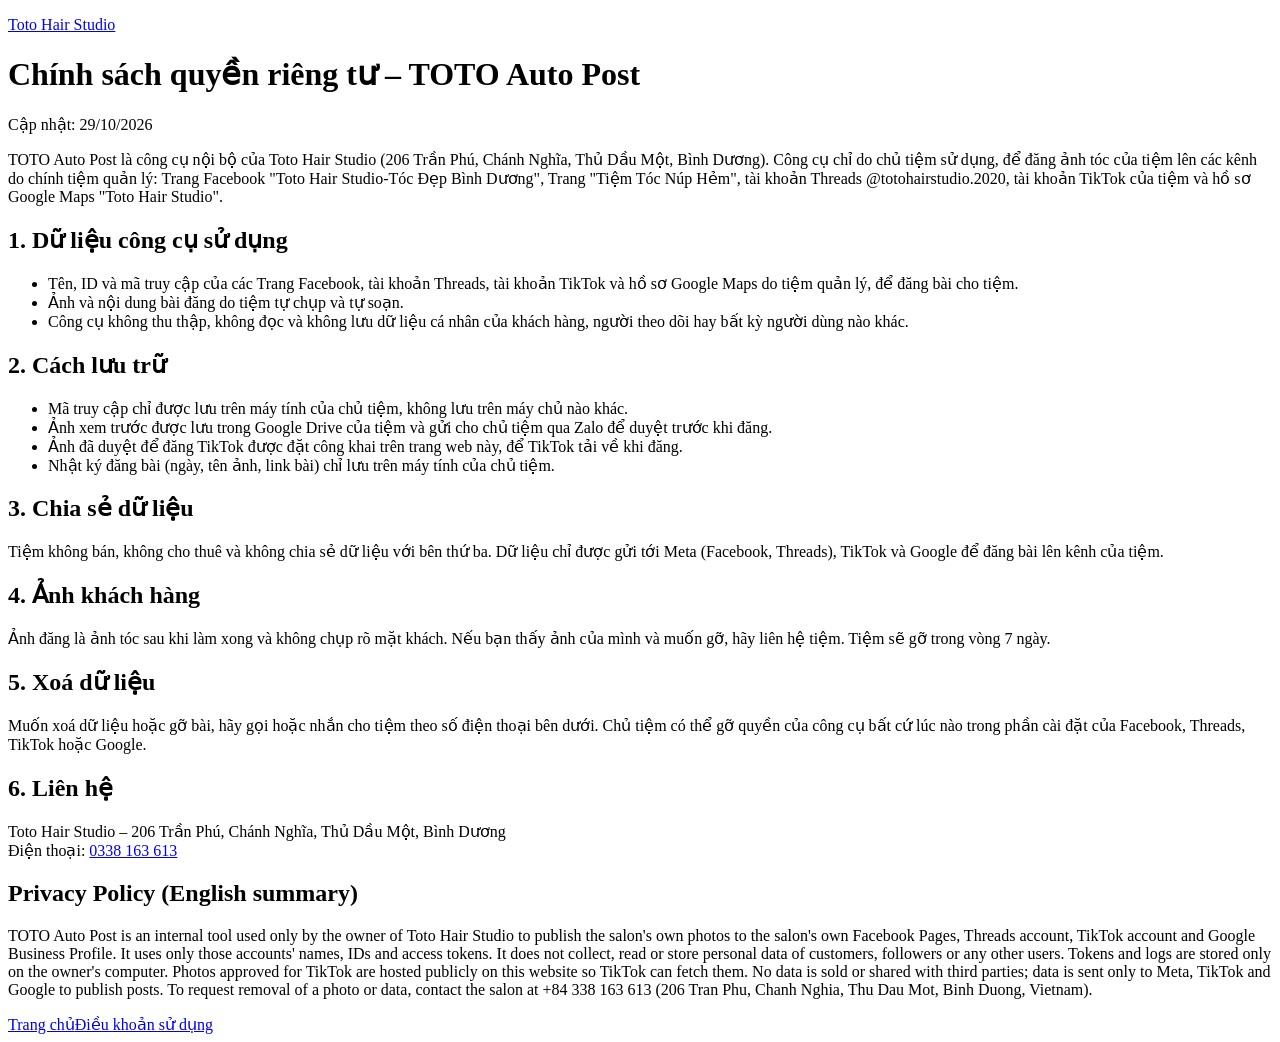
==== privacy.html @ 06d0007b "Cập nhật privacy.html" ====
<!doctype html>
<html lang="vi">
<head>
<meta charset="utf-8">
<meta name="viewport" content="width=device-width, initial-scale=1">
<title>Chính sách quyền riêng tư – Toto Hair Studio</title>
<link rel="stylesheet" href="style.css">
</head>
<body>
<main class="doc">
  <p class="brand"><a href="./">Toto Hair Studio</a></p>
  <h1>Chính sách quyền riêng tư – TOTO Auto Post</h1>
  <p>Cập nhật: 29/10/2026</p>
  <p>TOTO Auto Post là công cụ nội bộ của Toto Hair Studio (206 Trần Phú, Chánh Nghĩa, Thủ Dầu Một, Bình Dương). Công cụ chỉ do chủ tiệm sử dụng, để đăng ảnh tóc của tiệm lên các kênh do chính tiệm quản lý: Trang Facebook "Toto Hair Studio-Tóc Đẹp Bình Dương", Trang "Tiệm Tóc Núp Hẻm", tài khoản Threads @totohairstudio.2020, tài khoản TikTok của tiệm và hồ sơ Google Maps "Toto Hair Studio".</p>

  <h2>1. Dữ liệu công cụ sử dụng</h2>
  <ul>
    <li>Tên, ID và mã truy cập của các Trang Facebook, tài khoản Threads, tài khoản TikTok và hồ sơ Google Maps do tiệm quản lý, để đăng bài cho tiệm.</li>
    <li>Ảnh và nội dung bài đăng do tiệm tự chụp và tự soạn.</li>
    <li>Công cụ không thu thập, không đọc và không lưu dữ liệu cá nhân của khách hàng, người theo dõi hay bất kỳ người dùng nào khác.</li>
  </ul>

  <h2>2. Cách lưu trữ</h2>
  <ul>
    <li>Mã truy cập chỉ được lưu trên máy tính của chủ tiệm, không lưu trên máy chủ nào khác.</li>
    <li>Ảnh xem trước được lưu trong Google Drive của tiệm và gửi cho chủ tiệm qua Zalo để duyệt trước khi đăng.</li>
    <li>Ảnh đã duyệt để đăng TikTok được đặt công khai trên trang web này, để TikTok tải về khi đăng.</li>
    <li>Nhật ký đăng bài (ngày, tên ảnh, link bài) chỉ lưu trên máy tính của chủ tiệm.</li>
  </ul>

  <h2>3. Chia sẻ dữ liệu</h2>
  <p>Tiệm không bán, không cho thuê và không chia sẻ dữ liệu với bên thứ ba. Dữ liệu chỉ được gửi tới Meta (Facebook, Threads), TikTok và Google để đăng bài lên kênh của tiệm.</p>

  <h2>4. Ảnh khách hàng</h2>
  <p>Ảnh đăng là ảnh tóc sau khi làm xong và không chụp rõ mặt khách. Nếu bạn thấy ảnh của mình và muốn gỡ, hãy liên hệ tiệm. Tiệm sẽ gỡ trong vòng 7 ngày.</p>

  <h2>5. Xoá dữ liệu</h2>
  <p>Muốn xoá dữ liệu hoặc gỡ bài, hãy gọi hoặc nhắn cho tiệm theo số điện thoại bên dưới. Chủ tiệm có thể gỡ quyền của công cụ bất cứ lúc nào trong phần cài đặt của Facebook, Threads, TikTok hoặc Google.</p>

  <h2>6. Liên hệ</h2>
  <p>Toto Hair Studio – 206 Trần Phú, Chánh Nghĩa, Thủ Dầu Một, Bình Dương<br>Điện thoại: <a href="tel:0338163613">0338 163 613</a></p>

  <h2>Privacy Policy (English summary)</h2>
  <p>TOTO Auto Post is an internal tool used only by the owner of Toto Hair Studio to publish the salon's own photos to the salon's own Facebook Pages, Threads account, TikTok account and Google Business Profile. It uses only those accounts' names, IDs and access tokens. It does not collect, read or store personal data of customers, followers or any other users. Tokens and logs are stored only on the owner's computer. Photos approved for TikTok are hosted publicly on this website so TikTok can fetch them. No data is sold or shared with third parties; data is sent only to Meta, TikTok and Google to publish posts. To request removal of a photo or data, contact the salon at +84 338 163 613 (206 Tran Phu, Chanh Nghia, Thu Dau Mot, Binh Duong, Vietnam).</p>

  <footer><a href="./">Trang chủ</a><a href="terms.html">Điều khoản sử dụng</a></footer>
</main>
</body>
</html>
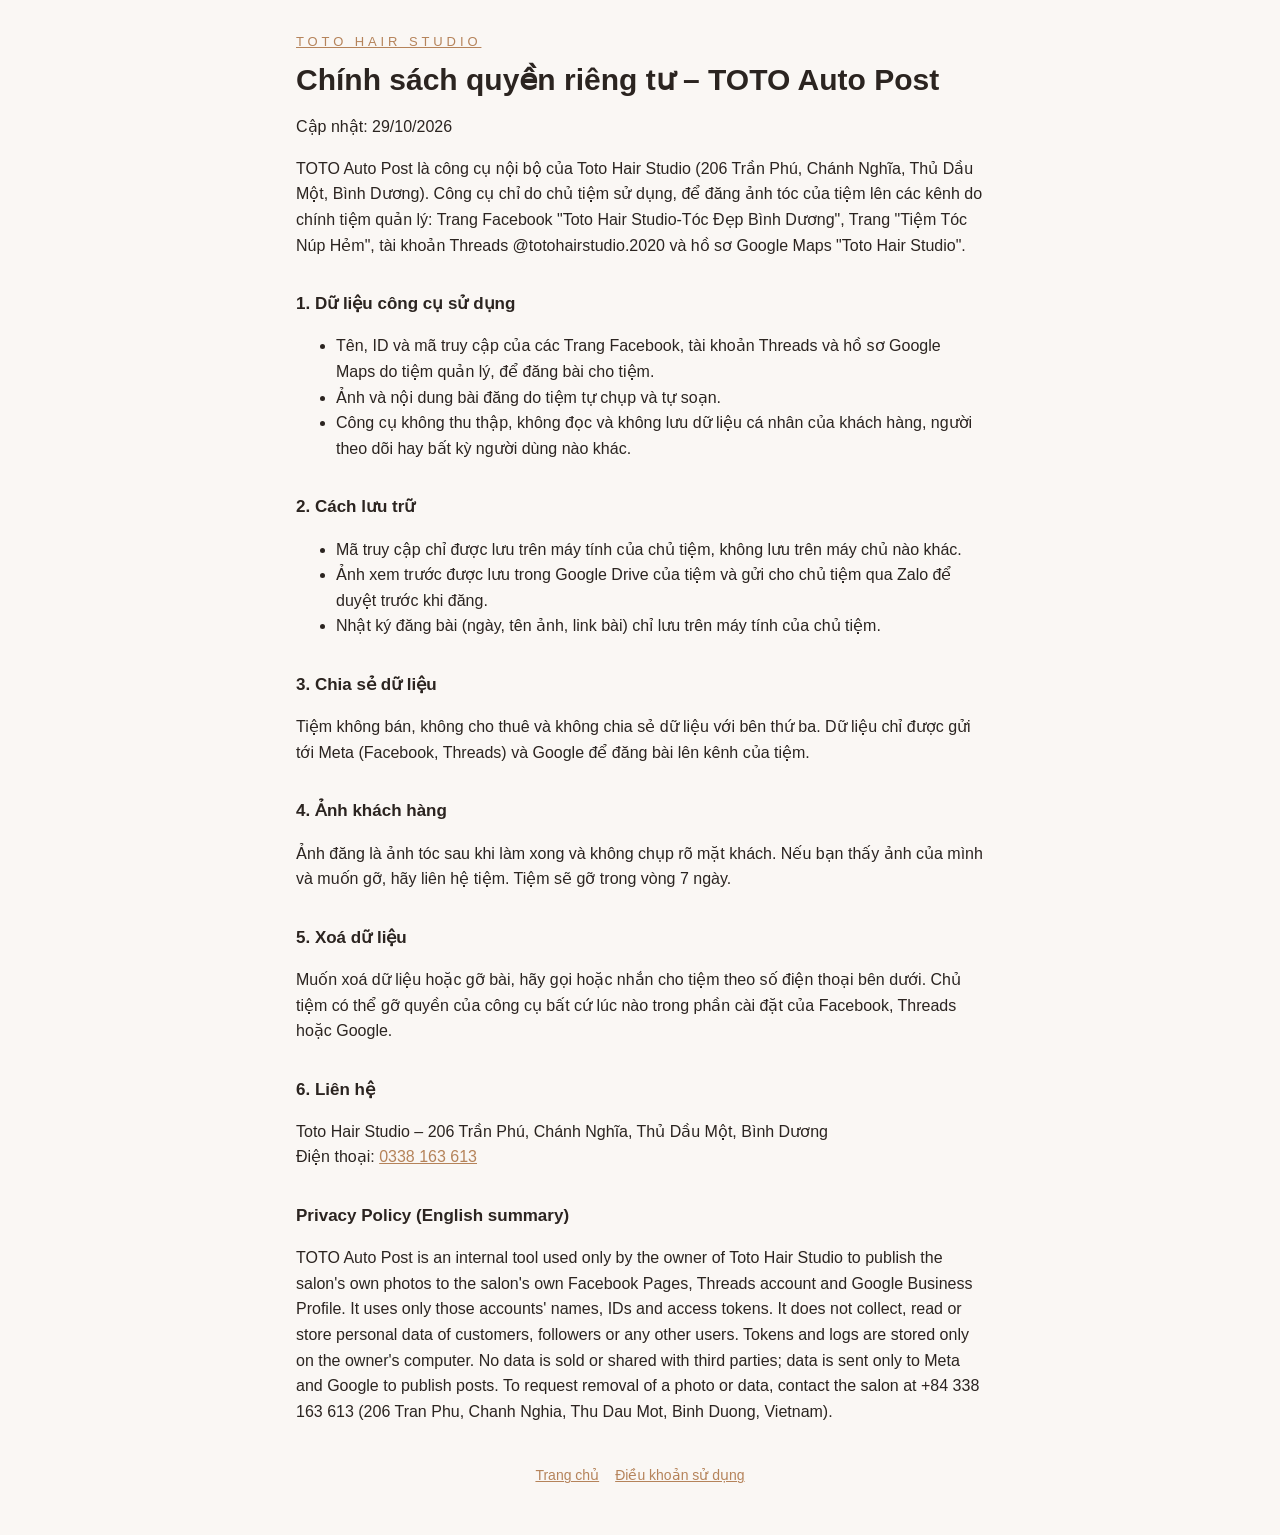
==== commit cc9605be: "Cập nhật privacy.html" ====
--- a/privacy.html
+++ b/privacy.html
@@ -11,11 +11,11 @@
   <p class="brand"><a href="./">Toto Hair Studio</a></p>
   <h1>Chính sách quyền riêng tư – TOTO Auto Post</h1>
   <p>Cập nhật: 29/10/2026</p>
-  <p>TOTO Auto Post là công cụ nội bộ của Toto Hair Studio (206 Trần Phú, Chánh Nghĩa, Thủ Dầu Một, Bình Dương). Công cụ chỉ do chủ tiệm sử dụng, để đăng ảnh tóc của tiệm lên các kênh do chính tiệm quản lý: Trang Facebook "Toto Hair Studio-Tóc Đẹp Bình Dương", Trang "Tiệm Tóc Núp Hẻm", tài khoản Threads @totohairstudio.2020, tài khoản TikTok của tiệm và hồ sơ Google Maps "Toto Hair Studio".</p>
+  <p>TOTO Auto Post là công cụ nội bộ của Toto Hair Studio (206 Trần Phú, Chánh Nghĩa, Thủ Dầu Một, Bình Dương). Công cụ chỉ do chủ tiệm sử dụng, để đăng ảnh tóc của tiệm lên các kênh do chính tiệm quản lý: Trang Facebook "Toto Hair Studio-Tóc Đẹp Bình Dương", Trang "Tiệm Tóc Núp Hẻm", tài khoản Threads @totohairstudio.2020 và hồ sơ Google Maps "Toto Hair Studio".</p>
 
   <h2>1. Dữ liệu công cụ sử dụng</h2>
   <ul>
-    <li>Tên, ID và mã truy cập của các Trang Facebook, tài khoản Threads, tài khoản TikTok và hồ sơ Google Maps do tiệm quản lý, để đăng bài cho tiệm.</li>
+    <li>Tên, ID và mã truy cập của các Trang Facebook, tài khoản Threads và hồ sơ Google Maps do tiệm quản lý, để đăng bài cho tiệm.</li>
     <li>Ảnh và nội dung bài đăng do tiệm tự chụp và tự soạn.</li>
     <li>Công cụ không thu thập, không đọc và không lưu dữ liệu cá nhân của khách hàng, người theo dõi hay bất kỳ người dùng nào khác.</li>
   </ul>
@@ -24,24 +24,23 @@
   <ul>
     <li>Mã truy cập chỉ được lưu trên máy tính của chủ tiệm, không lưu trên máy chủ nào khác.</li>
     <li>Ảnh xem trước được lưu trong Google Drive của tiệm và gửi cho chủ tiệm qua Zalo để duyệt trước khi đăng.</li>
-    <li>Ảnh đã duyệt để đăng TikTok được đặt công khai trên trang web này, để TikTok tải về khi đăng.</li>
     <li>Nhật ký đăng bài (ngày, tên ảnh, link bài) chỉ lưu trên máy tính của chủ tiệm.</li>
   </ul>
 
   <h2>3. Chia sẻ dữ liệu</h2>
-  <p>Tiệm không bán, không cho thuê và không chia sẻ dữ liệu với bên thứ ba. Dữ liệu chỉ được gửi tới Meta (Facebook, Threads), TikTok và Google để đăng bài lên kênh của tiệm.</p>
+  <p>Tiệm không bán, không cho thuê và không chia sẻ dữ liệu với bên thứ ba. Dữ liệu chỉ được gửi tới Meta (Facebook, Threads) và Google để đăng bài lên kênh của tiệm.</p>
 
   <h2>4. Ảnh khách hàng</h2>
   <p>Ảnh đăng là ảnh tóc sau khi làm xong và không chụp rõ mặt khách. Nếu bạn thấy ảnh của mình và muốn gỡ, hãy liên hệ tiệm. Tiệm sẽ gỡ trong vòng 7 ngày.</p>
 
   <h2>5. Xoá dữ liệu</h2>
-  <p>Muốn xoá dữ liệu hoặc gỡ bài, hãy gọi hoặc nhắn cho tiệm theo số điện thoại bên dưới. Chủ tiệm có thể gỡ quyền của công cụ bất cứ lúc nào trong phần cài đặt của Facebook, Threads, TikTok hoặc Google.</p>
+  <p>Muốn xoá dữ liệu hoặc gỡ bài, hãy gọi hoặc nhắn cho tiệm theo số điện thoại bên dưới. Chủ tiệm có thể gỡ quyền của công cụ bất cứ lúc nào trong phần cài đặt của Facebook, Threads hoặc Google.</p>
 
   <h2>6. Liên hệ</h2>
   <p>Toto Hair Studio – 206 Trần Phú, Chánh Nghĩa, Thủ Dầu Một, Bình Dương<br>Điện thoại: <a href="tel:0338163613">0338 163 613</a></p>
 
   <h2>Privacy Policy (English summary)</h2>
-  <p>TOTO Auto Post is an internal tool used only by the owner of Toto Hair Studio to publish the salon's own photos to the salon's own Facebook Pages, Threads account, TikTok account and Google Business Profile. It uses only those accounts' names, IDs and access tokens. It does not collect, read or store personal data of customers, followers or any other users. Tokens and logs are stored only on the owner's computer. Photos approved for TikTok are hosted publicly on this website so TikTok can fetch them. No data is sold or shared with third parties; data is sent only to Meta, TikTok and Google to publish posts. To request removal of a photo or data, contact the salon at +84 338 163 613 (206 Tran Phu, Chanh Nghia, Thu Dau Mot, Binh Duong, Vietnam).</p>
+  <p>TOTO Auto Post is an internal tool used only by the owner of Toto Hair Studio to publish the salon's own photos to the salon's own Facebook Pages, Threads account and Google Business Profile. It uses only those accounts' names, IDs and access tokens. It does not collect, read or store personal data of customers, followers or any other users. Tokens and logs are stored only on the owner's computer. No data is sold or shared with third parties; data is sent only to Meta and Google to publish posts. To request removal of a photo or data, contact the salon at +84 338 163 613 (206 Tran Phu, Chanh Nghia, Thu Dau Mot, Binh Duong, Vietnam).</p>
 
   <footer><a href="./">Trang chủ</a><a href="terms.html">Điều khoản sử dụng</a></footer>
 </main>
--- a/style.css
+++ b/style.css
@@ -0,0 +1,37 @@
+:root {
+  --bg: #faf7f4;
+  --card: #ffffff;
+  --ink: #2b2420;
+  --muted: #7a6e66;
+  --accent: #b5835a;
+  --line: #ece4dc;
+}
+@media (prefers-color-scheme: dark) {
+  :root { --bg: #1b1816; --card: #24201d; --ink: #f2ebe5; --muted: #b3a79e; --accent: #d8a77c; --line: #3a332e; }
+}
+* { box-sizing: border-box; }
+body {
+  margin: 0; background: var(--bg); color: var(--ink);
+  font: 16px/1.6 -apple-system, "Segoe UI", Roboto, "Helvetica Neue", Arial, sans-serif;
+}
+main { max-width: 720px; margin: 0 auto; padding: 32px 16px 48px; }
+header { text-align: center; padding: 24px 0 8px; }
+.brand { font-size: 13px; letter-spacing: .3em; text-transform: uppercase; color: var(--accent); margin: 0; }
+h1 { font-size: 30px; line-height: 1.25; margin: 8px 0; }
+h2 { font-size: 19px; margin: 32px 0 8px; }
+.lead { color: var(--muted); margin: 0 auto; max-width: 520px; }
+.card { background: var(--card); border: 1px solid var(--line); border-radius: 14px; padding: 20px; margin-top: 16px; }
+.info { display: grid; grid-template-columns: auto 1fr; gap: 8px 14px; margin: 0; }
+.info dt { color: var(--muted); }
+.info dd { margin: 0; }
+ul.services { margin: 0; padding-left: 20px; }
+.links { display: flex; flex-wrap: wrap; gap: 10px; margin-top: 4px; }
+.links a {
+  display: inline-block; padding: 8px 14px; border: 1px solid var(--line); border-radius: 999px;
+  color: var(--ink); text-decoration: none; background: var(--card);
+}
+.links a:hover { border-color: var(--accent); color: var(--accent); }
+a { color: var(--accent); }
+footer { margin-top: 40px; text-align: center; color: var(--muted); font-size: 14px; }
+footer a { margin: 0 8px; }
+.doc h2 { font-size: 17px; }
